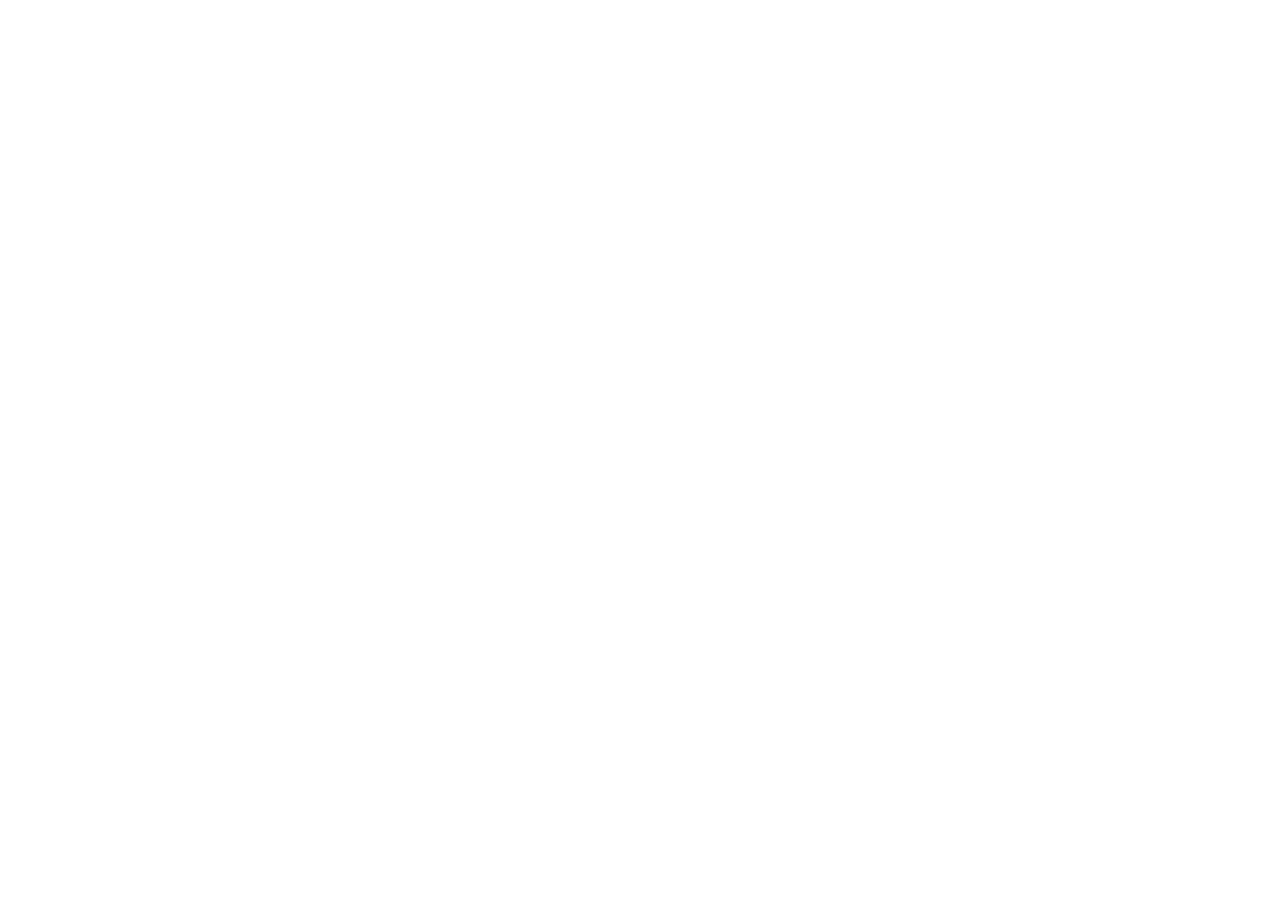
==== index.html @ fe9f3475 "f1c2test" ====
<!DOCTYPE html>
<html lang="en">
<head>
    <meta charset="UTF-8">
    <meta name="viewport" content="width=device-width, initial-scale=1.0">
    <title>Document</title>
</head>
<body>
    
</body>
</html>
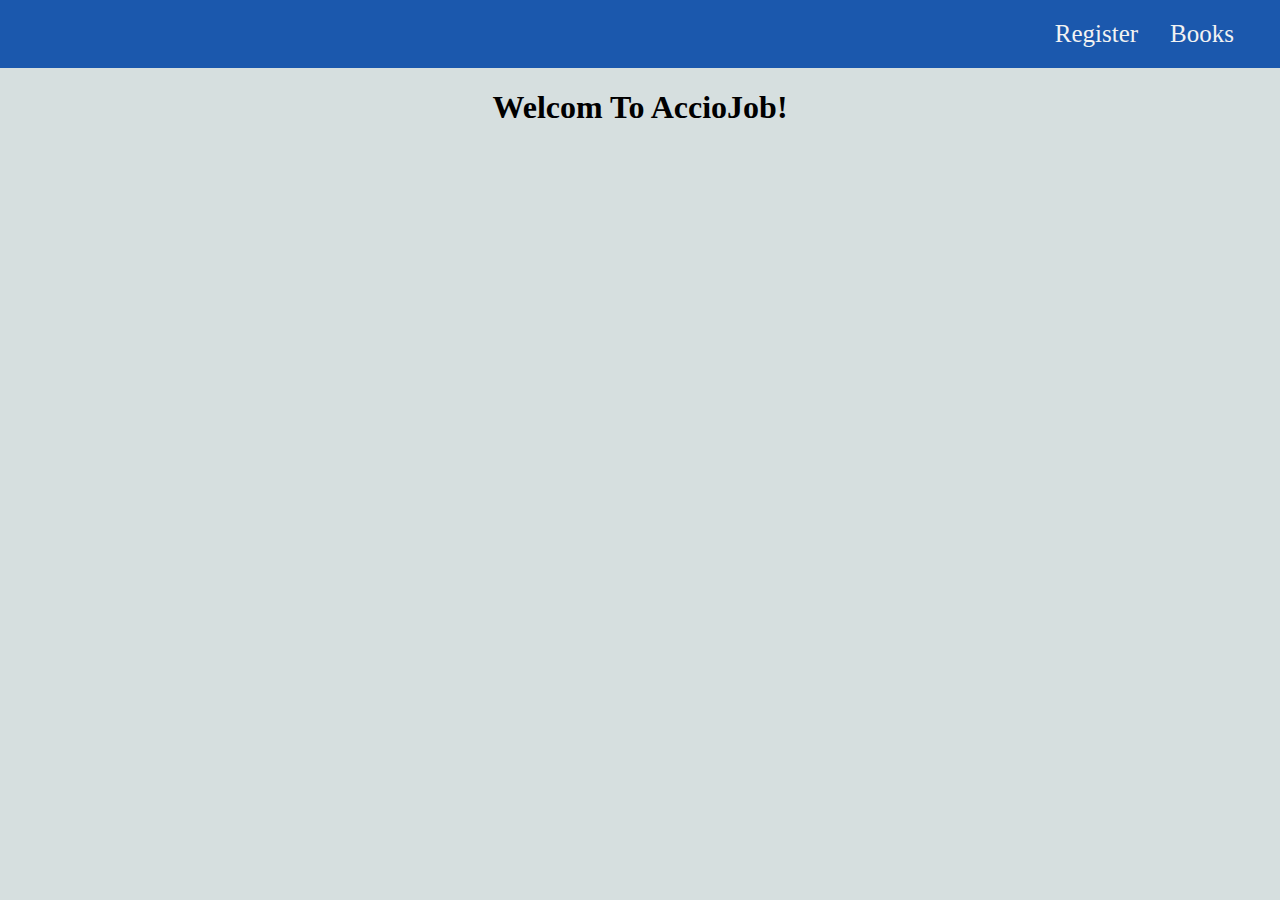
==== commit 989a1efa: "assignment complete" ====
--- a/index.html
+++ b/index.html
@@ -3,9 +3,19 @@
 <head>
     <meta charset="UTF-8">
     <meta name="viewport" content="width=device-width, initial-scale=1.0">
-    <title>Document</title>
+    <title>Navagation Bar</title>
+    <link rel="stylesheet" href="idx.css">
 </head>
 <body>
-    
+    <nav>
+    <div class="navbar">
+       
+           <a  class="active" href="Books.html" id="a1">Books</a>
+
+           <a href="Register.html" id="a2">Register</a>
+       
+    </div>
+    </nav>
+    <h1>Welcom To AccioJob!</h1>
 </body>
 </html>--- a/idx.css
+++ b/idx.css
@@ -0,0 +1,34 @@
+body{
+    padding: 0;
+    margin:0;
+    background-color: rgb(214, 223, 223)
+}
+.navbar {
+    background-color:black;
+    overflow: hidden;
+    padding-right: 30px;
+  }
+  .navbar a {
+    float:right;
+    color: #f2f2f2;
+    text-align: center;
+    padding: 20px 16px;
+    text-decoration: none;
+    font-size: 25px;
+  }
+  .navbar a:hover {
+    background-color: #dad4b7;
+    color: rgb(160, 157, 190);
+  }
+  .navbar:hover{
+   
+    background-color: rgb(27, 88, 173);
+ }
+ h1{
+    display: flex;
+    justify-content: center;
+ }
+ h1:hover{
+   
+    color: rgb(27, 88, 173);
+ }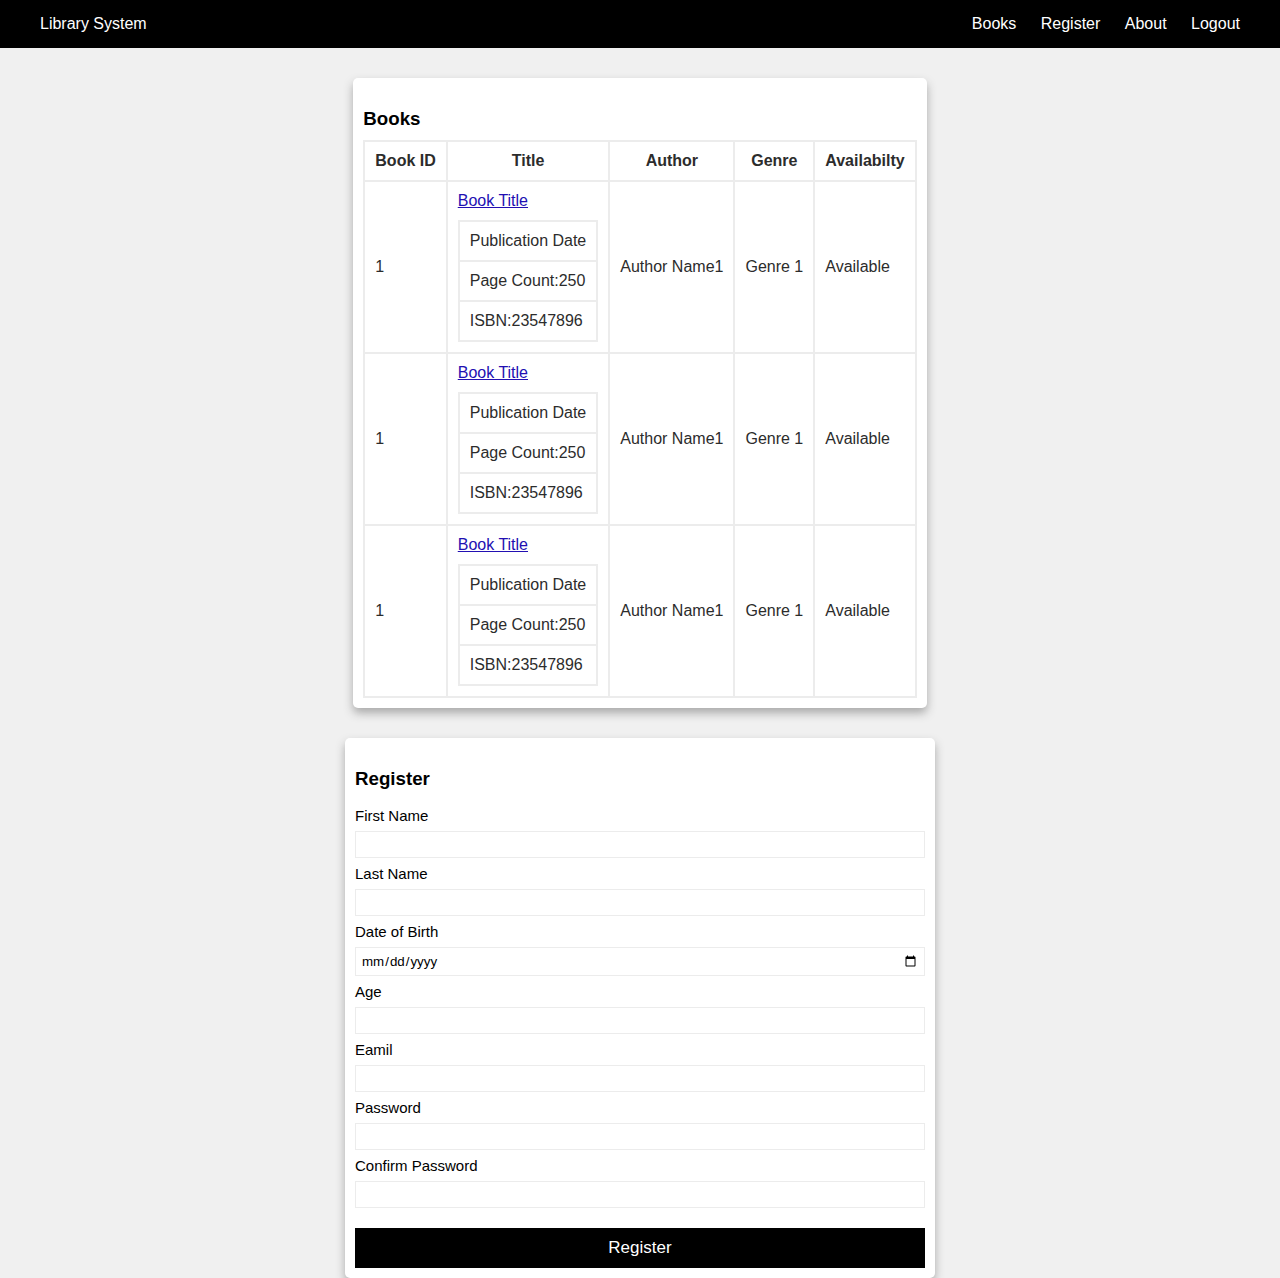
==== commit d831c927: "add" ====
--- a/index.html
+++ b/index.html
@@ -1,21 +1,121 @@
 <!DOCTYPE html>
 <html lang="en">
-<head>
-    <meta charset="UTF-8">
-    <meta name="viewport" content="width=device-width, initial-scale=1.0">
+  <head>
+    <meta charset="UTF-8" />
+    <meta name="viewport" content="width=device-width, initial-scale=1.0" />
     <title>Navagation Bar</title>
-    <link rel="stylesheet" href="idx.css">
-</head>
-<body>
+    <link rel="stylesheet" href="idx.css" />
+  </head>
+  <body>
     <nav>
-    <div class="navbar">
-       
-           <a  class="active" href="Books.html" id="a1">Books</a>
+      <a href="#">Library System</a>
+      <div>
+        <a href="#">Books</a>
+        <a href="#">Register</a>
+        <a href="#">About</a>
+        <a href="#">Logout</a>
+      </div>
+    </nav>
 
-           <a href="Register.html" id="a2">Register</a>
-       
+    <section id="books">
+        <div id="books-div">
+        <h3 id="book-h">Books</h3>
+      
+      <table >
+        <tr>
+          <th>Book ID</th>
+          <th>Title</th>
+          <th>Author</th>
+          <th>Genre</th>
+          <th>Availabilty</th>
+        </tr>
+        <tr>
+          <td>1</td>
+          <td>
+            <a href="#">Book Title</a>
+            <table>
+              <tr>
+                <td>Publication Date</td>
+              </tr>
+              <tr>
+                <td>Page Count:250</td>
+              </tr>
+              <tr>
+                <td>ISBN:23547896</td>
+              </tr>
+            </table>
+          </td>
+          <td>Author Name1</td>
+          <td>Genre 1</td>
+          <td>Available</td>
+        </tr>
+        <tr>
+          <td>1</td>
+          <td>
+            <a href="#">Book Title</a>
+            <table>
+              <tr>
+                <td>Publication Date</td>
+              </tr>
+              <tr>
+                <td>Page Count:250</td>
+              </tr>
+              <tr>
+                <td>ISBN:23547896</td>
+              </tr>
+            </table>
+          </td>
+          <td>Author Name1</td>
+          <td>Genre 1</td>
+          <td>Available</td>
+        </tr>
+        <tr>
+          <td>1</td>
+          <td>
+            <a href="#">Book Title</a>
+            <table>
+              <tr>
+                <td>Publication Date</td>
+              </tr>
+              <tr>
+                <td>Page Count:250</td>
+              </tr>
+              <tr>
+                <td>ISBN:23547896</td>
+              </tr>
+            </table>
+          </td>
+          <td>Author Name1</td>
+          <td>Genre 1</td>
+          <td>Available</td>
+        </tr>
+      </table>
     </div>
-    </nav>
-    <h1>Welcom To AccioJob!</h1>
-</body>
-</html>+    </section>
+    <section id="register">
+        <div id="register-div">
+            <h3>Register</h3>
+            <form method="post"> 
+                <label for="first">First Name</label>
+                <input type="text" id="first" required>
+                <label for="last">Last Name</label>
+                <input type="text" id="last" required>
+
+                <label for="dob">Date of Birth</label>
+                <input type="date" id="dob" required>
+
+                <label for="age">Age</label>
+                <input type="number" id="age" required>
+                <label for="email">Eamil</label>
+                <input type="email" id="email" required>
+                <label for="pass">Password</label>
+                <input type="password" id="pass" required>
+                <label for="pas">Confirm Password</label>
+                <input type="password" id="pas" required>
+                <button type="submit">Register</button>
+            </form>
+        </div>
+
+    </section>
+  </body>
+</html>
--- a/idx.css
+++ b/idx.css
@@ -1,34 +1,79 @@
+
+* {
+  padding: 0;
+  margin: 0;
+  font-family: 'Inter', sans-serif;
+}
 body{
-    padding: 0;
-    margin:0;
-    background-color: rgb(214, 223, 223)
+  background-color: #f0f0f0;
 }
-.navbar {
-    background-color:black;
-    overflow: hidden;
-    padding-right: 30px;
-  }
-  .navbar a {
-    float:right;
-    color: #f2f2f2;
-    text-align: center;
-    padding: 20px 16px;
-    text-decoration: none;
-    font-size: 25px;
-  }
-  .navbar a:hover {
-    background-color: #dad4b7;
-    color: rgb(160, 157, 190);
-  }
-  .navbar:hover{
-   
-    background-color: rgb(27, 88, 173);
- }
- h1{
-    display: flex;
-    justify-content: center;
- }
- h1:hover{
-   
-    color: rgb(27, 88, 173);
- }+nav {
+  background-color: black;
+  color: white;
+  display: flex;
+  justify-content: space-between;
+  padding: 15px 30px;
+  position: sticky;
+  top: 0px;
+  z-index: 1;
+}
+nav > a, nav>div>a {
+  color: white;
+  text-decoration: none;
+  margin-inline: 10px;
+}
+@import url("https://fonts.googleapis.com/css2?family=Inter:wght@200&family=Roboto:wght@100&display=swap");
+#books,#register{
+  display: flex;
+  width: 100vw;
+  justify-content: center;
+}
+#books-div,#register-div{
+  border-radius: 5px;
+  box-shadow: 0px 5px 10px darkgrey;
+  padding: 10px;
+  margin-top: 30px;
+  background-color: white;
+}
+#book-h,#register-div>h3{
+  font-weight: 900;
+  margin-top: 20px;
+  margin-bottom: 10px;
+}
+table,th,td{
+  border: 2px solid #ececec;
+  border-collapse: collapse;
+  color: #2c2c2c;
+}
+td,th{
+  padding: 10px;
+}
+td>a{
+  color: #220fb2;
+  display:inline-block;
+  padding-bottom: 10px;
+}
+#register-div{
+  width: 570px;
+}
+form{
+  display: flex;
+  flex-direction: column;
+}
+label{
+  margin-top: 7px;
+  margin-bottom: 7px;
+  font-size: 15px;
+}
+input{
+  border: 1px solid #ececec;
+  padding: 5px;
+}
+button{
+  background-color: black;
+  border: none;
+  color: white;
+  font-size: 17px;
+  margin-top: 20px;
+  padding: 10px;
+}